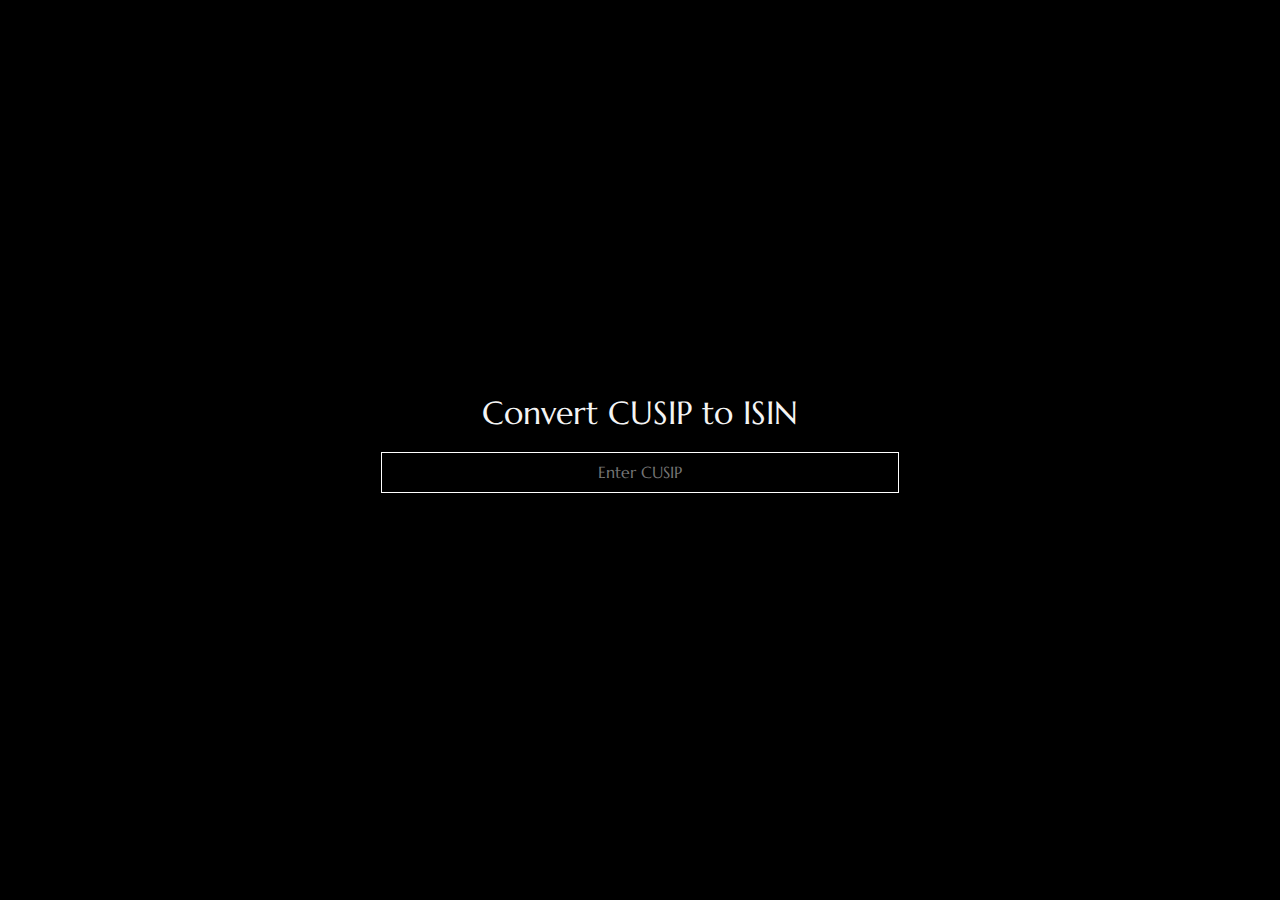
==== cusip_to_isin/index.html @ f819aebd "Update style sheet and add cusip to isin utility" ====
<!DOCTYPE html>
<html>

<head>
    <!-- Google tag (gtag.js) -->
    <script async src="https://www.googletagmanager.com/gtag/js?id=G-CK9J3LJTJC"></script>
    <script>
        window.dataLayer = window.dataLayer || [];
        function gtag() { dataLayer.push(arguments); }
        gtag('js', new Date());

        gtag('config', 'G-CK9J3LJTJC');
    </script>
    <title>CUSIP to ISIN Converter</title>
    <link rel="stylesheet" href="../style.css">
    <meta name="viewport" content="width=device-width" />
    <link rel="preconnect" href="https://fonts.googleapis.com">
    <link rel="preconnect" href="https://fonts.gstatic.com" crossorigin>
    <link href="https://fonts.googleapis.com/css2?family=Marcellus&display=swap" rel="stylesheet">
    <link rel="apple-touch-icon" sizes="180x180" href="apple-touch-icon.png">
    <link rel="icon" type="image/png" sizes="32x32" href="favicon-32x32.png">
    <link rel="icon" type="image/png" sizes="16x16" href="favicon-16x16.png">
    <link rel="manifest" href="site.webmanifest">
</head>

<body>
    <div>
        <main>
            <h1>Convert CUSIP to ISIN</h1>
            <input type="text" id="cusipInput" placeholder="Enter CUSIP" class="block" maxlength="9">
            <p class="block" id="result"></p>
        </main>
    </div>

    <script>
        function convertCusipToIsin(cusip) {
            if (!cusip || cusip.length !== 9) {
                document.getElementById('result').innerText = '';
                return;
            }

            // Convert any letters to numbers by taking the ASCII code of the capital letter and subtracting 55
            const allNumCusip = Array.from(cusip).map(c => !isNaN(c) ? c : (c.toUpperCase().charCodeAt(0) - 55).toString()).join('');

            // "US" is the prefix for now because all bonds are US
            // The letters U and S will always become 30 and 28 respectively
            const US = "3028";

            const isinWithoutCheckDigit = US + allNumCusip;

            // If the length of isinWithoutCheckDigit is even, then the second slice will contain the rightmost character and should be doubled
            const doubleFirstSlice = isinWithoutCheckDigit.length % 2 !== 0;

            const firstSliceInt = [];
            const secondSliceInt = [];

            for (let idx = 0; idx < isinWithoutCheckDigit.length; idx++) {
                let convertedInt = parseInt(isinWithoutCheckDigit[idx]);

                // Split into even and odd index groups
                if (idx % 2 === 0) {
                    if (doubleFirstSlice) {
                        convertedInt *= 2;
                    }
                    firstSliceInt.push(convertedInt);
                } else {
                    if (!doubleFirstSlice) {
                        convertedInt *= 2;
                    }
                    secondSliceInt.push(convertedInt);
                }
            }

            // Next, add up the individual digits in these slices (i.e. [1, 5, 14] would be 1 + 5 + 1 + 4)
            const sumDigits = (numbers) => numbers.reduce((sum, num) => sum + (num >= 10 ? 1 + (num % 10) : num), 0);

            const totalSum = sumDigits(firstSliceInt) + sumDigits(secondSliceInt);

            const checkDigit = (10 - (totalSum % 10)) % 10;

            const isin = `US${cusip}${checkDigit}`;

            document.getElementById('result').innerText = `ISIN: ${isin}`;
        }

        document.getElementById('cusipInput').addEventListener('input', function (e) {
            const cusip = e.target.value;
            if (cusip.length === 9) {
                convertCusipToIsin(cusip);
            } else {
                document.getElementById('result').innerText = '';
            }
        });
    </script>
</body>

</html>
---- style.css ----
body {
    background-color: black;
    color: white;
    font-family: "Marcellus", serif;
    font-weight: 400;
    font-style: normal;
    margin: 0px;
    position: absolute;
    top: 0;
    left: 0;
    width: 100%;
    height: 100% !important;
}

.marcellus-regular {
    font-family: "Marcellus", serif;
    font-weight: 400;
    font-style: normal;
}

a {
    text-decoration: none;
    color: inherit;
    font-style: italic;
}

dfn {
    font-style: normal;
    text-decoration: underline;
    text-decoration-style: dotted;
    text-decoration-line: underline;
}

p {
    display: block;
    margin-block-start: 1em;
    margin-block-end: 1em;
    margin-inline-start: 0px;
    margin-inline-end: 0px;
    unicode-bidi: isolate;
}

div {
    display: flex;
    justify-content: center;
    align-items: center;
    height: 100dvh;
}

.block {
    margin: 8px 0px;
    font-size: 1rem;
    font-weight: 400;
    line-height: 1.4em;
    color: rgb(244, 244, 244);
    width: 100%;
}

h1 {
    margin: 8px 0px;
    font-size: 2rem;
    font-weight: 400;
    line-height: 1.4em;
    color: rgb(244, 244, 244);
    width: 100%;
    text-align: center;
}

main {
    flex: 1 1 0%;
    display: flex;
    flex-direction: column;
    -webkit-box-pack: center;
    justify-content: center;
    -webkit-box-align: center;
    align-items: center;
    width: 100%;
    max-width: 500px;
    margin-top: 32px;
    margin-bottom: 32px;
    padding: 1rem;
}

hr {
    margin: 1.5em auto;
    position: relative;
    height: 9px;
    width: 9px;
    border: transparent;
    overflow: visible;
    background-image: url('data:image/svg+xml;utf8,<svg width="9" height="9" viewBox="0 0 9 9" xmlns="http://www.w3.org/2000/svg"><rect x="0.75" y="0.5" width="8" height="8" rx="4" fill="%231CB0A8" /></svg>');

    &:before {
        position: absolute;
        height: 9px;
        width: 10px;
        content: '';
        background-image: url('data:image/svg+xml;utf8,<svg width="10" height="9" viewBox="0 0 10 9" xmlns="http://www.w3.org/2000/svg"><path d="M3.91043 1.29752C4.30449 0.688518 5.19551 0.688519 5.58957 1.29752L9.25143 6.95675C9.68196 7.62211 9.20436 8.5 8.41186 8.5H1.08814C0.29564 8.5 -0.181954 7.62211 0.248574 6.95675L3.91043 1.29752Z" fill="%23FCB643" /></svg>');
        left: -18px;
    }

    &:after {
        position: absolute;
        height: 9px;
        width: 9px;
        content: '';
        background-image: url('data:image/svg+xml;utf8,<svg width="9" height="9" viewBox="0 0 9 9" xmlns="http://www.w3.org/2000/svg"><rect x="0.75" y="0.5" width="8" height="8" rx="1" fill="%23EF4056" /></svg>');
        right: -18px;
    }
}

input {
    background-color: transparent;
    border: 1px solid white;
    color: white;
    padding: 8px;
    font-family: "Marcellus", serif;
    font-size: 1rem;
    text-align: center;
}

button {
    background-color: transparent;
    border: 1px solid white;
    color: white;
    padding: 8px 16px;
    font-family: "Marcellus", serif;
    font-size: 1rem;
    cursor: pointer;
}

button:hover {
    background-color: rgba(255, 255, 255, 0.1);
}
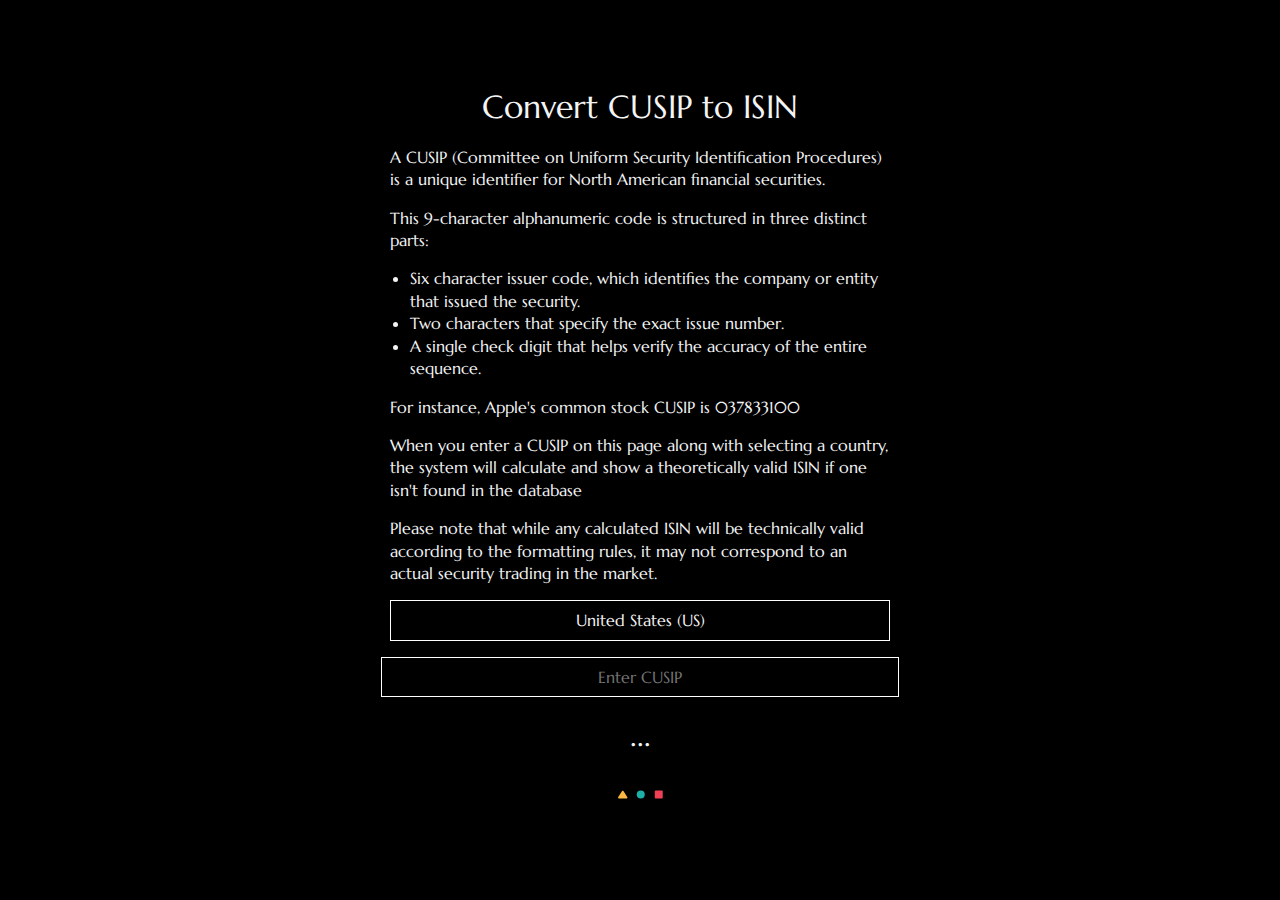
==== commit f81190ae: "Good state" ====
--- a/cusip_to_isin/index.html
+++ b/cusip_to_isin/index.html
@@ -17,36 +17,57 @@
     <link rel="preconnect" href="https://fonts.googleapis.com">
     <link rel="preconnect" href="https://fonts.gstatic.com" crossorigin>
     <link href="https://fonts.googleapis.com/css2?family=Marcellus&display=swap" rel="stylesheet">
-    <link rel="apple-touch-icon" sizes="180x180" href="apple-touch-icon.png">
-    <link rel="icon" type="image/png" sizes="32x32" href="favicon-32x32.png">
-    <link rel="icon" type="image/png" sizes="16x16" href="favicon-16x16.png">
-    <link rel="manifest" href="site.webmanifest">
+    <link rel="apple-touch-icon" sizes="180x180" href="../apple-touch-icon.png">
+    <link rel="icon" type="image/png" sizes="32x32" href="../favicon-32x32.png">
+    <link rel="icon" type="image/png" sizes="16x16" href="../favicon-16x16.png">
+    <link rel="manifest" href="../site.webmanifest">
 </head>
 
 <body>
     <div>
         <main>
             <h1>Convert CUSIP to ISIN</h1>
+            <p class="block">
+                A CUSIP (Committee on Uniform Security Identification Procedures) is a unique identifier for North
+                American financial securities.
+            </p>
+            <p class="block">
+                This 9-character alphanumeric code is structured in three distinct parts:
+            </p>
+            <ul class="block">
+                <li>Six character issuer code, which identifies the company or entity that issued the security.</li>
+                <li>Two characters that specify the exact issue number.</li>
+                <li>A single check digit that helps verify the accuracy of the entire sequence.</li>
+            </ul>
+            <p class="block">For instance, Apple's common stock CUSIP is 037833100</p>
+            <p class="block">When you enter a CUSIP on this page along with selecting a country, the system will
+                calculate and show a theoretically valid ISIN if one isn't found in the database</p>
+            <p class="block">Please note that while any calculated ISIN will be technically valid according to the
+                formatting rules, it may not correspond to an actual security trading in the market.</p>
+            <select id="countrySelect" class="block">
+                <option selected="selected" value="US">United States (US)</option>
+                <option value="CA">Canada (CA)</option>
+            </select>
             <input type="text" id="cusipInput" placeholder="Enter CUSIP" class="block" maxlength="9">
-            <p class="block" id="result"></p>
+            <h1 id="result">...</h1>
+            <a href="../index.html"><hr/></a>
         </main>
     </div>
 
     <script>
-        function convertCusipToIsin(cusip) {
+        function convertCusipToIsin(cusip, countryCode) {
             if (!cusip || cusip.length !== 9) {
-                document.getElementById('result').innerText = '';
+                document.getElementById('result').innerText = '...';
                 return;
             }
 
             // Convert any letters to numbers by taking the ASCII code of the capital letter and subtracting 55
             const allNumCusip = Array.from(cusip).map(c => !isNaN(c) ? c : (c.toUpperCase().charCodeAt(0) - 55).toString()).join('');
 
-            // "US" is the prefix for now because all bonds are US
-            // The letters U and S will always become 30 and 28 respectively
-            const US = "3028";
+            // The country code letters will be converted to numbers (e.g., US -> 3028, CA -> 1310)
+            const countryPrefix = Array.from(countryCode).map(c => (c.toUpperCase().charCodeAt(0) - 55).toString()).join('');
 
-            const isinWithoutCheckDigit = US + allNumCusip;
+            const isinWithoutCheckDigit = countryPrefix + allNumCusip;
 
             // If the length of isinWithoutCheckDigit is even, then the second slice will contain the rightmost character and should be doubled
             const doubleFirstSlice = isinWithoutCheckDigit.length % 2 !== 0;
@@ -78,17 +99,25 @@
 
             const checkDigit = (10 - (totalSum % 10)) % 10;
 
-            const isin = `US${cusip}${checkDigit}`;
+            const isin = `${countryCode}${cusip}${checkDigit}`;
 
             document.getElementById('result').innerText = `ISIN: ${isin}`;
         }
 
         document.getElementById('cusipInput').addEventListener('input', function (e) {
             const cusip = e.target.value;
+            const countryCode = document.getElementById('countrySelect').value;
             if (cusip.length === 9) {
-                convertCusipToIsin(cusip);
+                convertCusipToIsin(cusip, countryCode);
             } else {
-                document.getElementById('result').innerText = '';
+                document.getElementById('result').innerText = '...';
+            }
+        });
+
+        document.getElementById('countrySelect').addEventListener('change', function (e) {
+            const cusip = document.getElementById('cusipInput').value;
+            if (cusip.length === 9) {
+                convertCusipToIsin(cusip, e.target.value);
             }
         });
     </script>
--- a/style.css
+++ b/style.css
@@ -131,4 +131,22 @@
 
 button:hover {
     background-color: rgba(255, 255, 255, 0.1);
+}
+
+select {
+    background-color: black;
+    color: white;
+    border: 1px solid white;
+    padding: 8px;
+    font-family: "Marcellus", serif;
+    font-size: 1rem;
+    text-align: center;
+    appearance: none; /* Remove default arrow */
+    -webkit-appearance: none; /* Remove default arrow for Safari */
+    -moz-appearance: none; /* Remove default arrow for Firefox */
+    cursor: pointer;
+}
+
+select:hover {
+    background-color: rgba(255, 255, 255, 0.1);
 }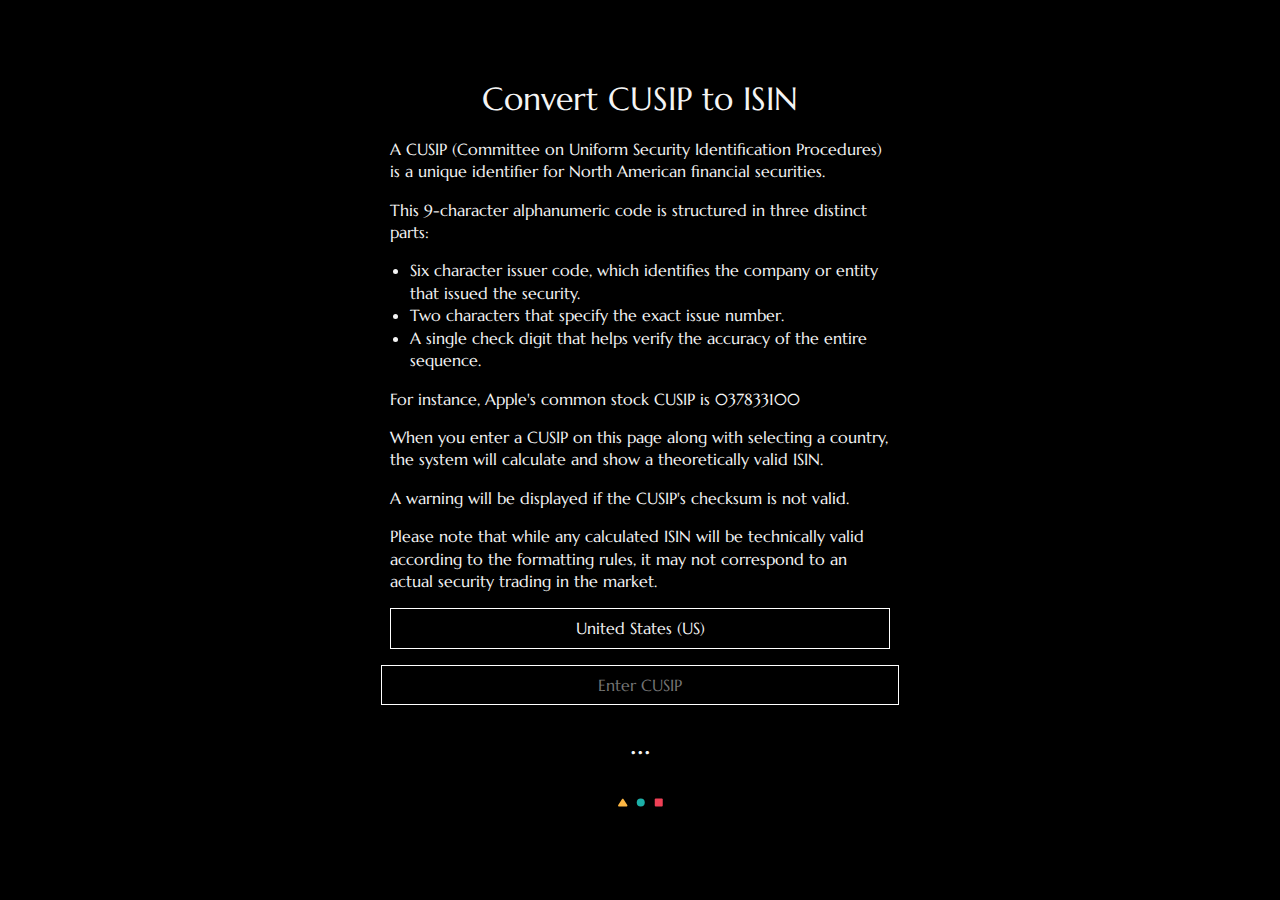
==== commit f9f730a4: "Add cusip checksum verification" ====
--- a/cusip_to_isin/index.html
+++ b/cusip_to_isin/index.html
@@ -21,6 +21,7 @@
     <link rel="icon" type="image/png" sizes="32x32" href="../favicon-32x32.png">
     <link rel="icon" type="image/png" sizes="16x16" href="../favicon-16x16.png">
     <link rel="manifest" href="../site.webmanifest">
+    <script src="script.js" defer></script>
 </head>
 
 <body>
@@ -41,7 +42,8 @@
             </ul>
             <p class="block">For instance, Apple's common stock CUSIP is 037833100</p>
             <p class="block">When you enter a CUSIP on this page along with selecting a country, the system will
-                calculate and show a theoretically valid ISIN if one isn't found in the database</p>
+                calculate and show a theoretically valid ISIN.</p>
+            <p class="block"> A warning will be displayed if the CUSIP's checksum is not valid.</p>
             <p class="block">Please note that while any calculated ISIN will be technically valid according to the
                 formatting rules, it may not correspond to an actual security trading in the market.</p>
             <select id="countrySelect" class="block">
@@ -53,74 +55,6 @@
             <a href="../index.html"><hr/></a>
         </main>
     </div>
-
-    <script>
-        function convertCusipToIsin(cusip, countryCode) {
-            if (!cusip || cusip.length !== 9) {
-                document.getElementById('result').innerText = '...';
-                return;
-            }
-
-            // Convert any letters to numbers by taking the ASCII code of the capital letter and subtracting 55
-            const allNumCusip = Array.from(cusip).map(c => !isNaN(c) ? c : (c.toUpperCase().charCodeAt(0) - 55).toString()).join('');
-
-            // The country code letters will be converted to numbers (e.g., US -> 3028, CA -> 1310)
-            const countryPrefix = Array.from(countryCode).map(c => (c.toUpperCase().charCodeAt(0) - 55).toString()).join('');
-
-            const isinWithoutCheckDigit = countryPrefix + allNumCusip;
-
-            // If the length of isinWithoutCheckDigit is even, then the second slice will contain the rightmost character and should be doubled
-            const doubleFirstSlice = isinWithoutCheckDigit.length % 2 !== 0;
-
-            const firstSliceInt = [];
-            const secondSliceInt = [];
-
-            for (let idx = 0; idx < isinWithoutCheckDigit.length; idx++) {
-                let convertedInt = parseInt(isinWithoutCheckDigit[idx]);
-
-                // Split into even and odd index groups
-                if (idx % 2 === 0) {
-                    if (doubleFirstSlice) {
-                        convertedInt *= 2;
-                    }
-                    firstSliceInt.push(convertedInt);
-                } else {
-                    if (!doubleFirstSlice) {
-                        convertedInt *= 2;
-                    }
-                    secondSliceInt.push(convertedInt);
-                }
-            }
-
-            // Next, add up the individual digits in these slices (i.e. [1, 5, 14] would be 1 + 5 + 1 + 4)
-            const sumDigits = (numbers) => numbers.reduce((sum, num) => sum + (num >= 10 ? 1 + (num % 10) : num), 0);
-
-            const totalSum = sumDigits(firstSliceInt) + sumDigits(secondSliceInt);
-
-            const checkDigit = (10 - (totalSum % 10)) % 10;
-
-            const isin = `${countryCode}${cusip}${checkDigit}`;
-
-            document.getElementById('result').innerText = `ISIN: ${isin}`;
-        }
-
-        document.getElementById('cusipInput').addEventListener('input', function (e) {
-            const cusip = e.target.value;
-            const countryCode = document.getElementById('countrySelect').value;
-            if (cusip.length === 9) {
-                convertCusipToIsin(cusip, countryCode);
-            } else {
-                document.getElementById('result').innerText = '...';
-            }
-        });
-
-        document.getElementById('countrySelect').addEventListener('change', function (e) {
-            const cusip = document.getElementById('cusipInput').value;
-            if (cusip.length === 9) {
-                convertCusipToIsin(cusip, e.target.value);
-            }
-        });
-    </script>
 </body>
 
 </html>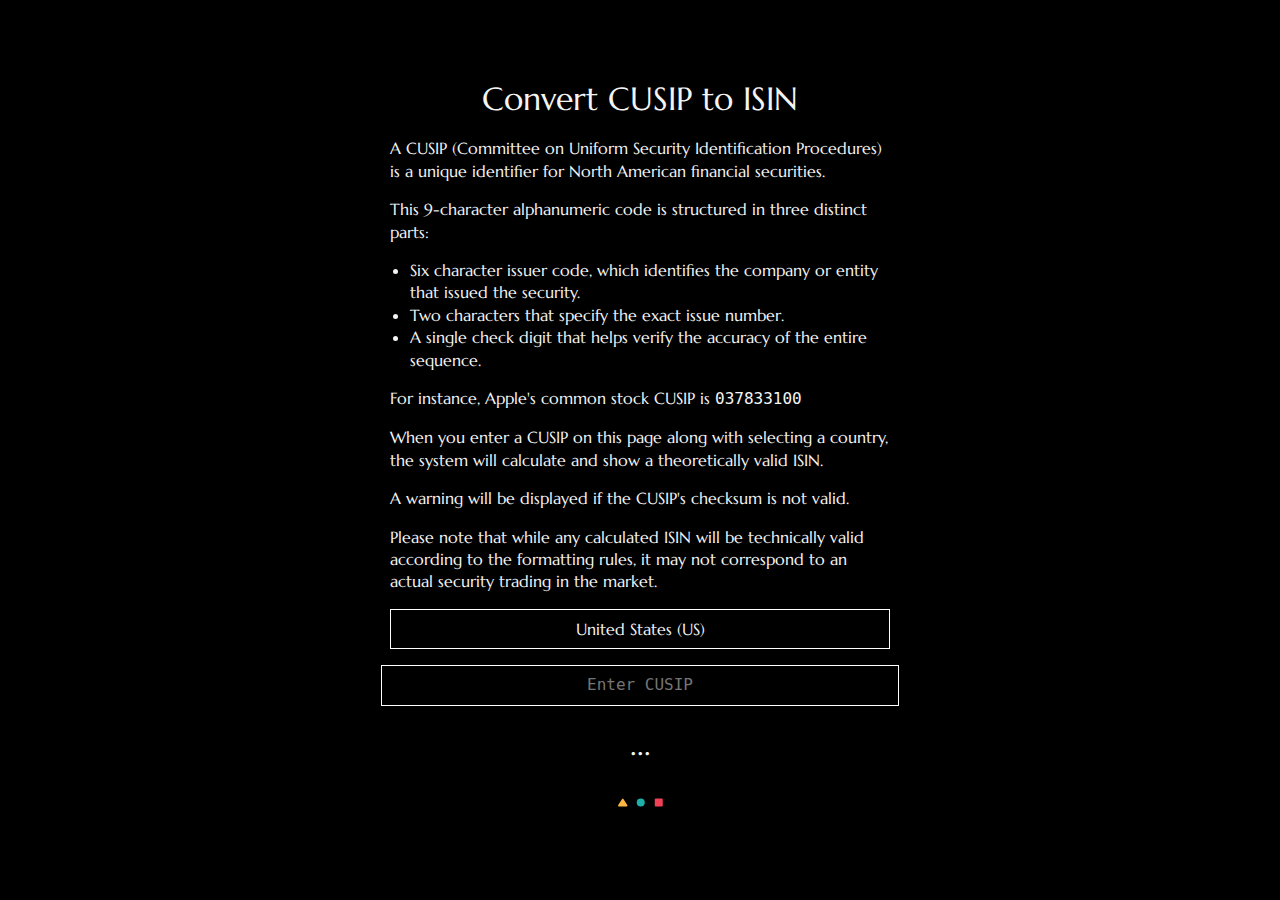
==== commit 44551427: "Use monospace font" ====
--- a/cusip_to_isin/index.html
+++ b/cusip_to_isin/index.html
@@ -40,7 +40,7 @@
                 <li>Two characters that specify the exact issue number.</li>
                 <li>A single check digit that helps verify the accuracy of the entire sequence.</li>
             </ul>
-            <p class="block">For instance, Apple's common stock CUSIP is 037833100</p>
+            <p class="block">For instance, Apple's common stock CUSIP is <code>037833100</code></p>
             <p class="block">When you enter a CUSIP on this page along with selecting a country, the system will
                 calculate and show a theoretically valid ISIN.</p>
             <p class="block"> A warning will be displayed if the CUSIP's checksum is not valid.</p>
--- a/style.css
+++ b/style.css
@@ -114,7 +114,7 @@
     border: 1px solid white;
     color: white;
     padding: 8px;
-    font-family: "Marcellus", serif;
+    font-family: monospace;
     font-size: 1rem;
     text-align: center;
 }
@@ -149,4 +149,8 @@
 
 select:hover {
     background-color: rgba(255, 255, 255, 0.1);
+}
+
+code {
+    display: inline-block;
 }